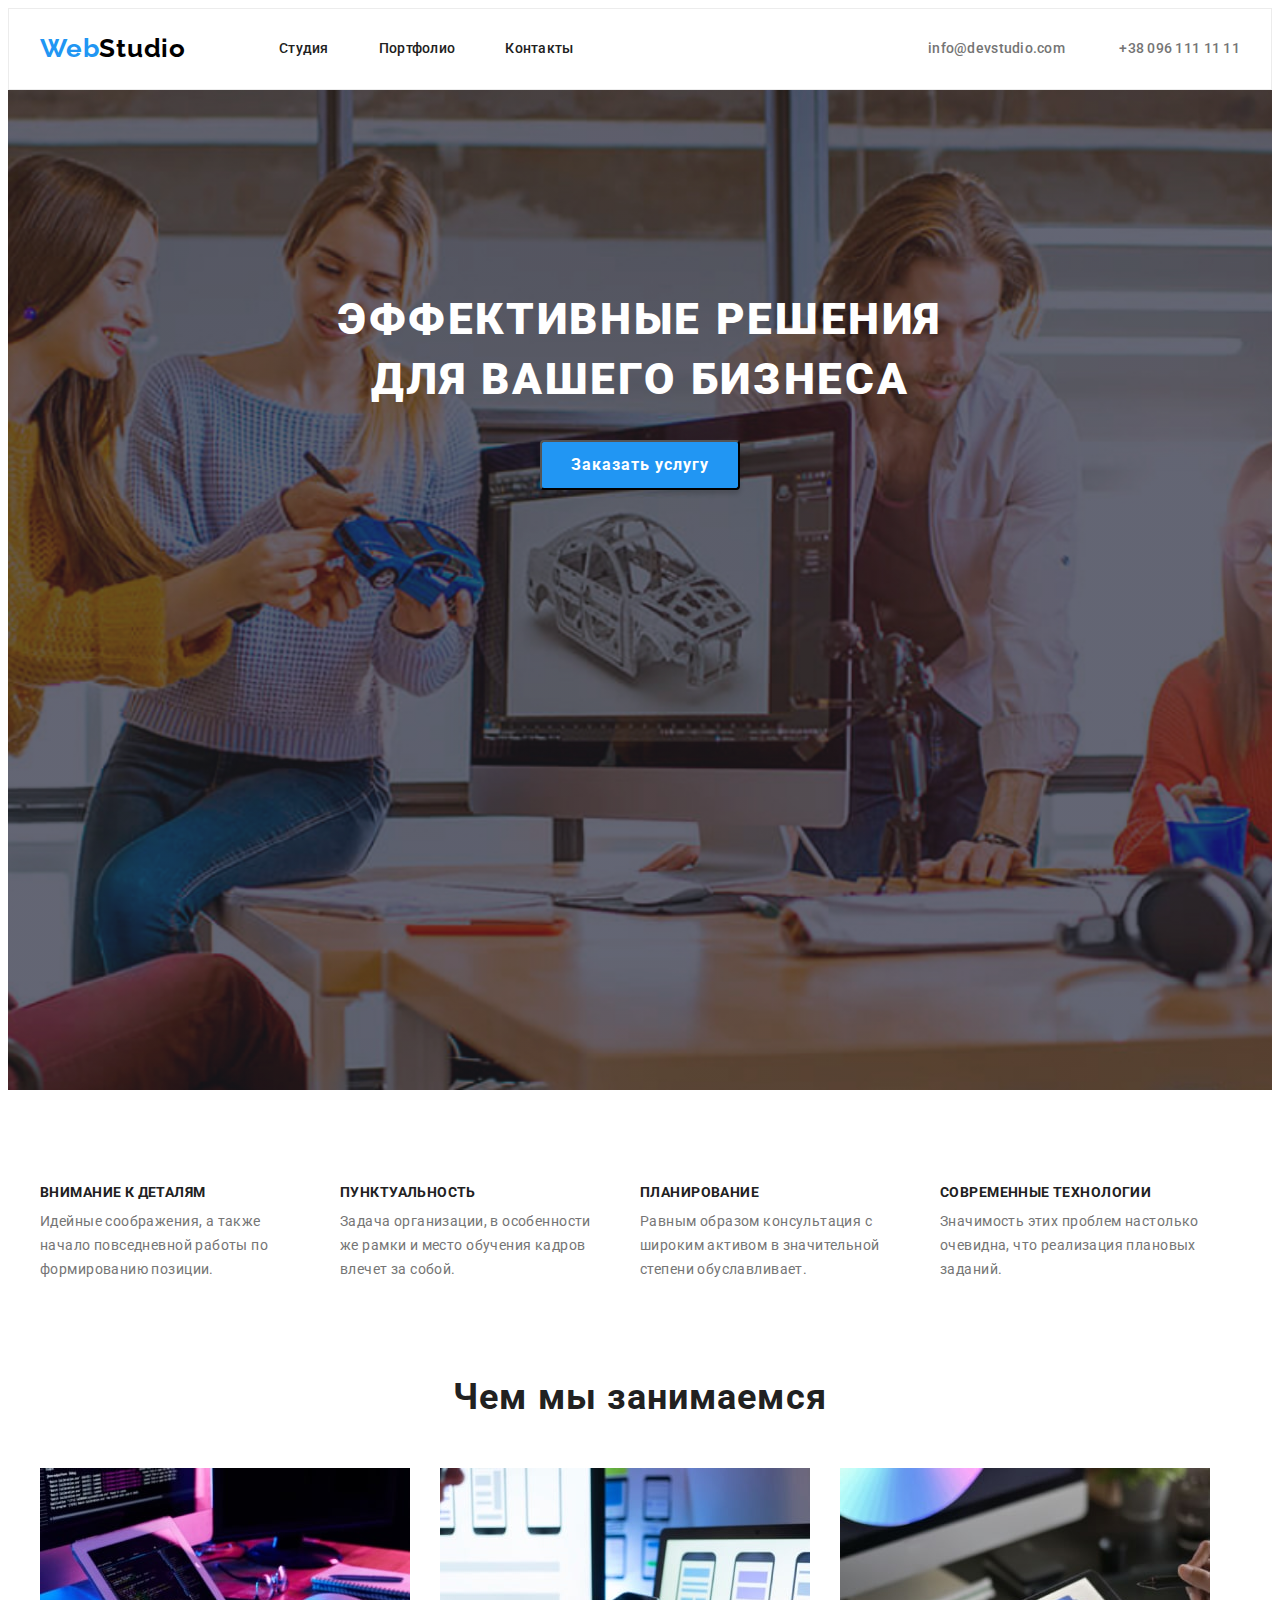
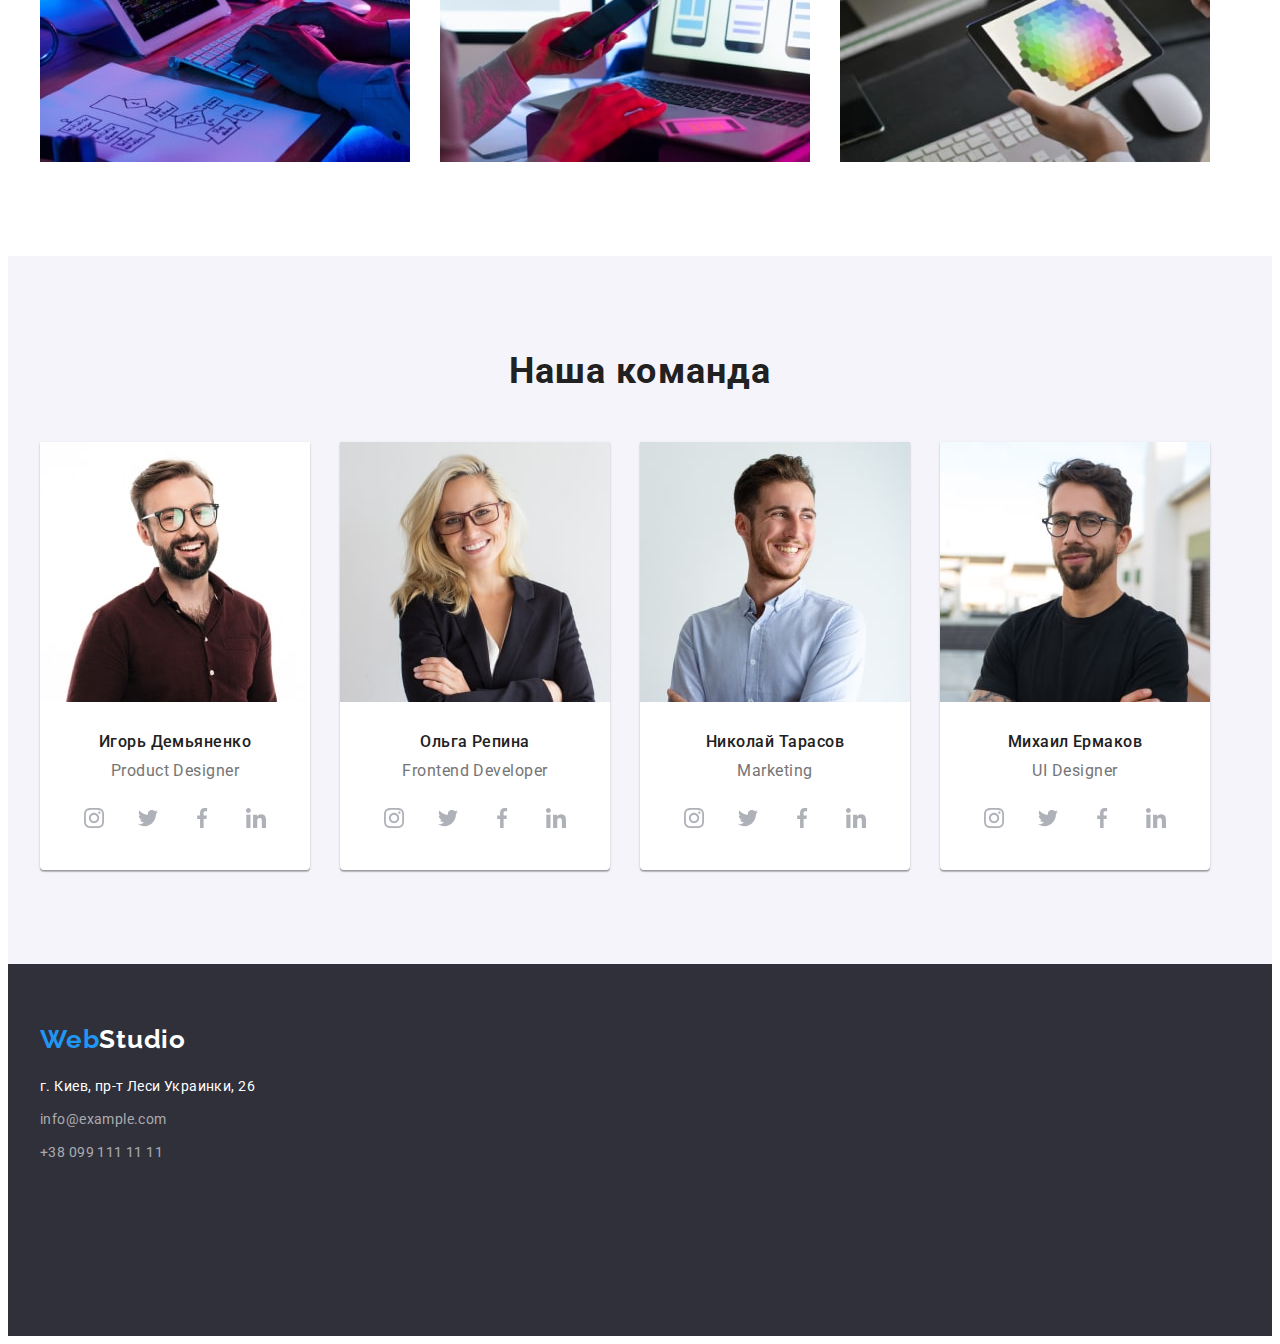
==== index.html @ c34da429 "add social links to team members" ====
<!DOCTYPE html>
<html lang="ru">

<head>
    <meta charset="UTF-8">
    <meta http-equiv="X-UA-Compatible" content="IE=edge">
    <meta name="viewport" content="width=device-width, initial-scale=1.0">
    <title>WebStudio</title>
    <link rel="preconnect" href="https://fonts.googleapis.com">
    <link rel="preconnect" href="https://fonts.gstatic.com" crossorigin>
    <link href="https://fonts.googleapis.com/css2?family=Raleway:wght@700&family=Roboto:wght@400;500;700;900&display=swap"
        rel="stylesheet">
        <link rel="stylesheet" href="https://cdnjs.cloudflare.com/ajax/libs/modern-normalize/1.1.0/modern-normalize.min.css"
            integrity="sha512-wpPYUAdjBVSE4KJnH1VR1HeZfpl1ub8YT/NKx4PuQ5NmX2tKuGu6U/JRp5y+Y8XG2tV+wKQpNHVUX03MfMFn9Q=="
            crossorigin="anonymous" referrerpolicy="no-referrer" />
        <link rel="stylesheet" href="./css/styles.css">
</head>

<body>
    <!-- Шапка/HEADER ------------------------------------------->
    <header class="header">
        <div class="container header-container">
            <nav class="navigation">
                <div class="logo">
                    <a class="logo-part-1" href="">Web</a><a class="logo-part-2" href="">Studio</a>
                </div>
                <ul class="header-list">
                    <li class="header-item"><a href="./index.html" class="header-link">Студия</a></li>
                    <li class="header-item"><a href="./portfolio.html" class="header-link">Портфолио</a></li>
                    <li class="header-item"><a href="" class="header-link">Контакты</a></li>
                </ul>
            </nav>
            <div class="header-contacts">
                <a class="header-mail" href="mailto:info@devstudio.com">info@devstudio.com</a>
                <a class="header-tel" href="tel:+380961111111">+38 096 111 11 11</a>
            </div>
        </div>
    </header>
    <main>
        <!-- Первая страничка/HERO ------------------------------>
        <section class="hero">
            <div class="container hero-container">
                <h1 class="hero-title">Эффективные решения <br> для вашего бизнеса</h1>
                <div class="hero-button">
                <button type="button" class="hero-btn">Заказать услугу</button>
                </div>
            </div>
        </section>
        <!-- Преимущества/BENEFITS ------------------------------>
        <section class="benefits">
            <div class="container">
                <ul class="benefits-list">
                    <li class="benefits-item">
                        <h3 class="benefits-item-title">Внимание к деталям</h3>
                        <p class="benefits-item-text"> Идейные соображения, а также начало повседневной работы
                            по формированию позиции.
                        </p>
                    </li>
                    <li class="benefits-item">
                        <h3 class="benefits-item-title">Пунктуальность</h3>
                        <p class="benefits-item-text">
                            Задача организации, в особенности же рамки и место
                            обучения кадров влечет за собой.
                        </p>
                    </li>
                    <li class="benefits-item">
                        <h3 class="benefits-item-title">Планирование</h3>
                        <p class="benefits-item-text">
                            Равным образом консультация с широким активом
                            в значительной степени обуславливает.
                        </p>
                    </li>
                    <li class="benefits-item">
                        <h3 class="benefits-item-title">Современные технологии</h3>
                        <p class="benefits-item-text">
                            Значимость этих проблем настолько очевидна,
                            что реализация плановых заданий.
                        </p>
                    </li>
                </ul>
            </div>
        </section>
        <!-- Что мы делаем/WHAT WE DO ------------------------------>
        <section class="what-we-do">
            <div class="container">
                <h2 class="what-we-do-title">Чем мы занимаемся</h2>
                <ul class="what-we-do-list">
                    <li class="what-we-do-item">
                        <img 
                        src="./images/dev-work-1.jpg" 
                        alt="Разработчик пишет код" 
                        width="370" 
                        height="294"
                        class="what-we-do-img"> 
                    </li>
                    <li class="what-we-do-item">
                        <img 
                        src="./images/dev-work-2.jpg" 
                        alt="Разработчик теститрует приложение" 
                        width="370" 
                        height="294"
                        class="what-we-do-img">
                    </li>
                    <li class="what-we-do-item">
                        <img 
                        src="./images/dev-work-3.jpg" 
                        alt="Работа с цветом и дизайном" 
                        width="370" 
                        height="294"
                        class="what-we-do-img">
                    </li>
                </ul>
            </div>
        </section>
        <!-- Команда/TEAM ------------------------------>
        <section class="team">
            <div class="container">
                <h2 class="team-title">Наша команда</h2>
                <ul class="team-list">
                    <li class="team-item">
                        <img src="./images/product-designer.jpg" 
                        alt="Продакт дизайнер" 
                        width="270" 
                        height="260"
                        class="team-img">
                        <div class="team-text-container">
                            <p class="team-text">Игорь Демьяненко</p>
                            <p lang="en" class="team-position-text">Product Designer</p>
                            <ul class="team-social-list list">
                                <li class="team-social-item">
                                    <a href="" class="team-social-link">
                                        <svg class="team-social-icon" width="20" height="20">
                                            <use href="./images/icons.svg#icon-instagram-2-2"></use>
                                        </svg>
                                    </a>
                                </li>
                                <li class="team-social-item">
                                    <a href="" class="team-social-link">
                                        <svg class="team-social-icon" width="20" height="20">
                                            <use href="./images/icons.svg#icon-twitter-1"></use>
                                        </svg>
                                    </a>
                                </li>
                                <li class="team-social-item">
                                    <a href="" class="team-social-link">
                                        <svg class="team-social-icon" width="20" height="20">
                                            <use href="./images/icons.svg#icon-facebook-1-1"></use>
                                        </svg>
                                    </a>
                                </li>
                                <li class="team-social-item">
                                    <a href="" class="team-social-link">
                                        <svg class="team-social-icon" width="20" height="20">
                                            <use href="./images/icons.svg#icon-linkedin-1-1"></use>
                                        </svg>
                                    </a>
                                </li>
                            </ul>
                        </div>
                    </li>
                    <li class="team-item">
                        <img src="./images/frontend-developer.jpg" 
                        alt="Фронтэнд разработчик" 
                        width="270" 
                        height="260"
                        class="team-img">
                        <div class="team-text-container">
                            <p class="team-text">Ольга Репина</p>
                            <p lang="en" class="team-position-text">Frontend Developer</p>
                            <ul class="team-social-list list">
                                <li class="team-social-item">
                                    <a href="" class="team-social-link">
                                        <svg class="team-social-icon" width="20" height="20">
                                            <use href="./images/icons.svg#icon-instagram-2-2"></use>
                                        </svg>
                                    </a>
                                </li>
                                <li class="team-social-item">
                                    <a href="" class="team-social-link">
                                        <svg class="team-social-icon" width="20" height="20">
                                            <use href="./images/icons.svg#icon-twitter-1"></use>
                                        </svg>
                                    </a>
                                </li>
                                <li class="team-social-item">
                                    <a href="" class="team-social-link">
                                        <svg class="team-social-icon" width="20" height="20">
                                            <use href="./images/icons.svg#icon-facebook-1-1"></use>
                                        </svg>
                                    </a>
                                </li>
                                <li class="team-social-item">
                                    <a href="" class="team-social-link">
                                        <svg class="team-social-icon" width="20" height="20">
                                            <use href="./images/icons.svg#icon-linkedin-1-1"></use>
                                        </svg>
                                    </a>
                                </li>
                            </ul>
                        </div>


                    </li>
                    <li class="team-item">
                        <img src="./images/marketing.jpg" 
                        alt="Маркетолог" 
                        width="270" 
                        height="260"
                        class="team-img">
                        <div class="team-text-container">
                            <p class="team-text">Николай Тарасов</p>
                            <p lang="en" class="team-position-text">Marketing</p>
                            <ul class="team-social-list list">
                                <li class="team-social-item">
                                    <a href="" class="team-social-link">
                                        <svg class="team-social-icon" width="20" height="20">
                                            <use href="./images/icons.svg#icon-instagram-2-2"></use>
                                        </svg>
                                    </a>
                                </li>
                                <li class="team-social-item">
                                    <a href="" class="team-social-link">
                                        <svg class="team-social-icon" width="20" height="20">
                                            <use href="./images/icons.svg#icon-twitter-1"></use>
                                        </svg>
                                    </a>
                                </li>
                                <li class="team-social-item">
                                    <a href="" class="team-social-link">
                                        <svg class="team-social-icon" width="20" height="20">
                                            <use href="./images/icons.svg#icon-facebook-1-1"></use>
                                        </svg>
                                    </a>
                                </li>
                                <li class="team-social-item">
                                    <a href="" class="team-social-link">
                                        <svg class="team-social-icon" width="20" height="20">
                                            <use href="./images/icons.svg#icon-linkedin-1-1"></use>
                                        </svg>
                                    </a>
                                </li>
                            </ul>
                        </div>

                    </li>
                    <li class="team-item">
                        <img src="./images/ui-designer.jpg" 
                        alt="UI Designer" 
                        width="270" 
                        height="260"
                        class="team-img">
                        <div class="team-text-container">
                            <p class="team-text">Михаил Ермаков</p>
                            <p lang="en" class="team-position-text">UI Designer</p>
                            <ul class="team-social-list list">
                                <li class="team-social-item">
                                    <a href="" class="team-social-link">
                                        <svg class="team-social-icon" width="20" height="20">
                                            <use href="./images/icons.svg#icon-instagram-2-2"></use>
                                        </svg>
                                    </a>
                                </li>
                                <li class="team-social-item">
                                    <a href="" class="team-social-link">
                                        <svg class="team-social-icon" width="20" height="20">
                                            <use href="./images/icons.svg#icon-twitter-1"></use>
                                        </svg>
                                    </a>
                                </li>
                                <li class="team-social-item">
                                    <a href="" class="team-social-link">
                                        <svg class="team-social-icon" width="20" height="20">
                                            <use href="./images/icons.svg#icon-facebook-1-1"></use>
                                        </svg>
                                    </a>
                                </li>
                                <li class="team-social-item">
                                    <a href="" class="team-social-link">
                                        <svg class="team-social-icon" width="20" height="20">
                                            <use href="./images/icons.svg#icon-linkedin-1-1"></use>
                                        </svg>
                                    </a>
                                </li>
                            </ul>
                        </div>
                    </li>
                </ul>
            </div>
        </section>
    </main>
    <!-- Футер/FOOTER ------------------------------>
    <footer class="footer">
        <div class="container">
            <div class="footer-logo">
                <a class="logo-part-1" href="">Web</a><a class="logo-part-3" href="">Studio</a>
            </div>
            <address class="adress">
                <ul class="footer-list">
                    <li class="footer-item">
                        <a href="https://goo.gl/maps/hSURDnSNpB8HD9zd6" target="_blank"
                            rel="noopener noreferrer nofollow" class="footer-adress">г. Киев, пр-т Леси Украинки, 26</a>
                    </li>
                    <li class="footer-item">
                        <a href="mailto:info@example.com" class="footer-mail">info@example.com</a>
                    </li>
                    <li class="footer-item">
                        <a href="tel:+380991111111" class="footer-tel">+38 099 111 11 11</a>
                    </li>
                </ul>
            </address>
        </div>
    </footer>
</body>

</html>
---- css/styles.css ----
body {
  font-family: "Roboto", sans-serif;
  color: white;
}

a {
  text-decoration: none;
}

li {
  list-style: none;
}

p,
h1,
h2,
h3,
h4,
h5,
h6 {
  margin: 0;
}

img {
  display: block;
}

ul {
  margin: 0;
  padding: 0;
}

.container {
  width: 1200px;
  padding-left: 15px;
  padding-right: 15px;
  margin: 0 auto;
  /* outline: 2px solid red; */
}

:root {
  --accent-color: #2196f3;
  --header-grey: #757575;
  --project-black: #212121;
}

/* <!-- Шапка/HEADER -------------------------------------------> */

.header {
  font-weight: 600;
  font-size: 12px;
  line-height: 1.33;
  letter-spacing: 0.1em;
  padding-top: 24px;
  padding-bottom: 25px;
  border: 1px solid #ececec;
  /* padding-left: 215px; */
}

.header-container {
  display: flex;
  align-items: center;
}

.navigation {
  display: flex;
  align-items: center;
}

.logo {
  margin-right: 93px;
}

.logo-part-1 {
  font-family: "Raleway", sans-serif;
  font-weight: bold;
  font-size: 26px;
  line-height: calc(31 / 26);
  letter-spacing: 0.03em;
  color: var(--accent-color);
}

.logo-part-2 {
  font-family: "Raleway", sans-serif;
  font-weight: bold;
  font-size: 26px;
  line-height: calc(31 / 26);
  letter-spacing: 0.03em;
  color: #000000;
}

.header-list {
  display: flex;
  align-items: center;
}

.header-item + .header-item {
  margin-left: 50px;
}

.header-link {
  font-weight: 500;
  font-size: 14px;
  line-height: calc(16 / 14);
  letter-spacing: 0.02em;
  color: var(--project-black);
}

.header-link:hover,
.header-link:focus {
  color: var(--accent-color);
}

.header-contacts {
  margin-left: auto;
}

.header-mail {
  font-weight: 500;
  font-size: 14px;
  line-height: calc(16 / 14);
  letter-spacing: 0.02em;
  color: var(--header-grey);
}

.header-mail:hover,
.header-mail:focus {
  color: var(--accent-color);
}

.header-tel {
  font-weight: 500;
  font-size: 14px;
  line-height: calc(16 / 14);
  letter-spacing: 0.02em;
  color: var(--header-grey);
  margin-left: 50px;
}

/* Первая страничка/HERO--------------------------------------------- */

.hero {
  background-color: #2f303a;
  background-image: linear-gradient(
      rgba(47, 48, 58, 0.4),
      rgba(47, 48, 58, 0.4)
    ),
    url(../images/hero-background.jpg);
  background-repeat: no-repeat;
  background-position: center;
  background-size: cover;
  height: 600px;
  text-align: center;
  padding-bottom: 200px;
  padding-top: 200px;
}

.hero-title {
  font-weight: 900;
  font-size: 44px;
  line-height: 1.36;
  text-align: center;
  letter-spacing: 0.06em;
  text-transform: uppercase;
  color: #ffffff;
  margin: 0 auto;
  padding-bottom: 30px;
  width: 696px;
}

.hero-button {
  display: flex;
  align-items: center;
  /* padding: 350px 0 200px; */
  padding-bottom: 200px;
}

.hero-btn {
  font-family: inherit;
  font-weight: bold;
  font-size: 16px;
  line-height: 1.87;
  text-align: center;
  letter-spacing: 0.06em;
  margin: 0 auto;
  padding: 10px 0 10px 32px 0 32px;
  color: #ffffff;
  background: #2196f3;
  box-shadow: 0px 4px 4px rgba(0, 0, 0, 0.15);
  border-radius: 4px;
  width: 200px;
  height: 50px;
}

/* Преимущества/BENEFITS--------------------------------------------- */

.benefits {
  padding-top: 94px;
  padding-bottom: 94px;
}

.benefits-list {
  display: flex;
}

.benefits-item {
  width: 270px;
}

.benefits-item + .benefits-item {
  margin-left: 30px;
}

.benefits-item-title {
  font-weight: 700;
  font-size: 14px;
  line-height: calc(16 / 14);
  letter-spacing: 0.03em;
  text-transform: uppercase;
  color: var(--project-black);
  margin-bottom: 10px;
}

.benefits-item-text {
  font-size: 14px;
  line-height: 1.71;
  letter-spacing: 0.03em;
  color: var(--header-grey);
}

/* Что мы делаем/WHAT WE DO--------------------------------------------- */

.what-we-do {
  padding-bottom: 94px;
}

.what-we-do-title {
  font-weight: 700;
  font-size: 36px;
  line-height: calc(42 / 36);
  text-align: center;
  letter-spacing: 0.03em;
  color: var(--project-black);
}

.what-we-do-list {
  display: flex;
  margin-top: 50px;
}

.what-we-do-item + .what-we-do-item {
  margin-left: 30px;
}

/* Команда/TEAM--------------------------------------------- */

.team {
  background-color: #f5f4fa;
  text-align: center;
  padding-top: 94px;
  padding-bottom: 94px;
}

.team-title {
  font-weight: 700;
  font-size: 36px;
  line-height: calc(42 / 36);
  text-align: center;
  letter-spacing: 0.03em;
  color: var(--project-black);
  margin-bottom: 50px;
}

.team-list {
  display: flex;
}

.team-item {
  background: #ffffff;
  box-shadow: 0px 1px 3px rgba(0, 0, 0, 0.12), 0px 1px 1px rgba(0, 0, 0, 0.14),
    0px 2px 1px rgba(0, 0, 0, 0.2);
  border-radius: 0px 0px 4px 4px;
  width: 270px;
  height: 428px;
  left: 215px;
  top: 1635px;
}

.team-item + .team-item {
  margin-left: 30px;
}

.team-text-container {
  padding-top: 30px;
  padding-bottom: 30px;
}

.team-text {
  font-weight: 500;
  font-size: 16px;
  line-height: calc(19 / 16);
  text-align: center;
  letter-spacing: 0.03em;
  color: var(--project-black);
  padding-bottom: 10px;
}

.team-position-text {
  font-weight: normal;
  font-size: 16px;
  line-height: calc(19 / 16);
  text-align: center;
  letter-spacing: 0.03em;
  color: var(--header-grey);
  margin-bottom: 16px;
}

.team-social-list {
  display: flex;
  justify-content: center;
}

.team-social-item + .team-social-item {
  margin-left: 10px;
}

.team-social-link {
  width: 44px;
  height: 44px;
  /* background-color: tomato; */
  border-radius: 50%;
  display: flex;
  align-items: center;
  justify-content: center;
}

.team-social-icon {
  fill: #afb1b8;
}

.team-social-link:hover {
  background-color: var(--accent-color);
}

.team-social-link:hover .team-social-icon {
  fill: white;
}

/* Футер/FOOTER--------------------------------------------- */

.footer {
  background-color: #2f303a;
  height: 252px;
  padding-top: 60px;
  padding-bottom: 60px;
}

/* .footer-logo { */
/* padding-top: 60px; */
/* } */

.logo-part-3 {
  font-family: "Raleway", sans-serif;
  font-weight: bold;
  font-size: 26px;
  line-height: calc(31 / 26);
  letter-spacing: 0.03em;
  color: #ffffff;
}

.footer-adress {
  font-style: normal;
  font-weight: normal;
  font-size: 14px;
  line-height: 1.71;
  letter-spacing: 0.03em;
  color: #ffffff;
}

.footer-list {
  padding-top: 20px;
}

.footer-item {
  margin-bottom: 9px;
}

.footer-mail {
  font-style: normal;
  font-weight: normal;
  font-size: 14px;
  line-height: 1.71;
  letter-spacing: 0.03em;
  color: rgba(255, 255, 255, 0.6);
}

.footer-tel {
  font-style: normal;
  font-weight: normal;
  font-size: 14px;
  line-height: 1.71;
  letter-spacing: 0.03em;
  color: rgba(255, 255, 255, 0.6);
}
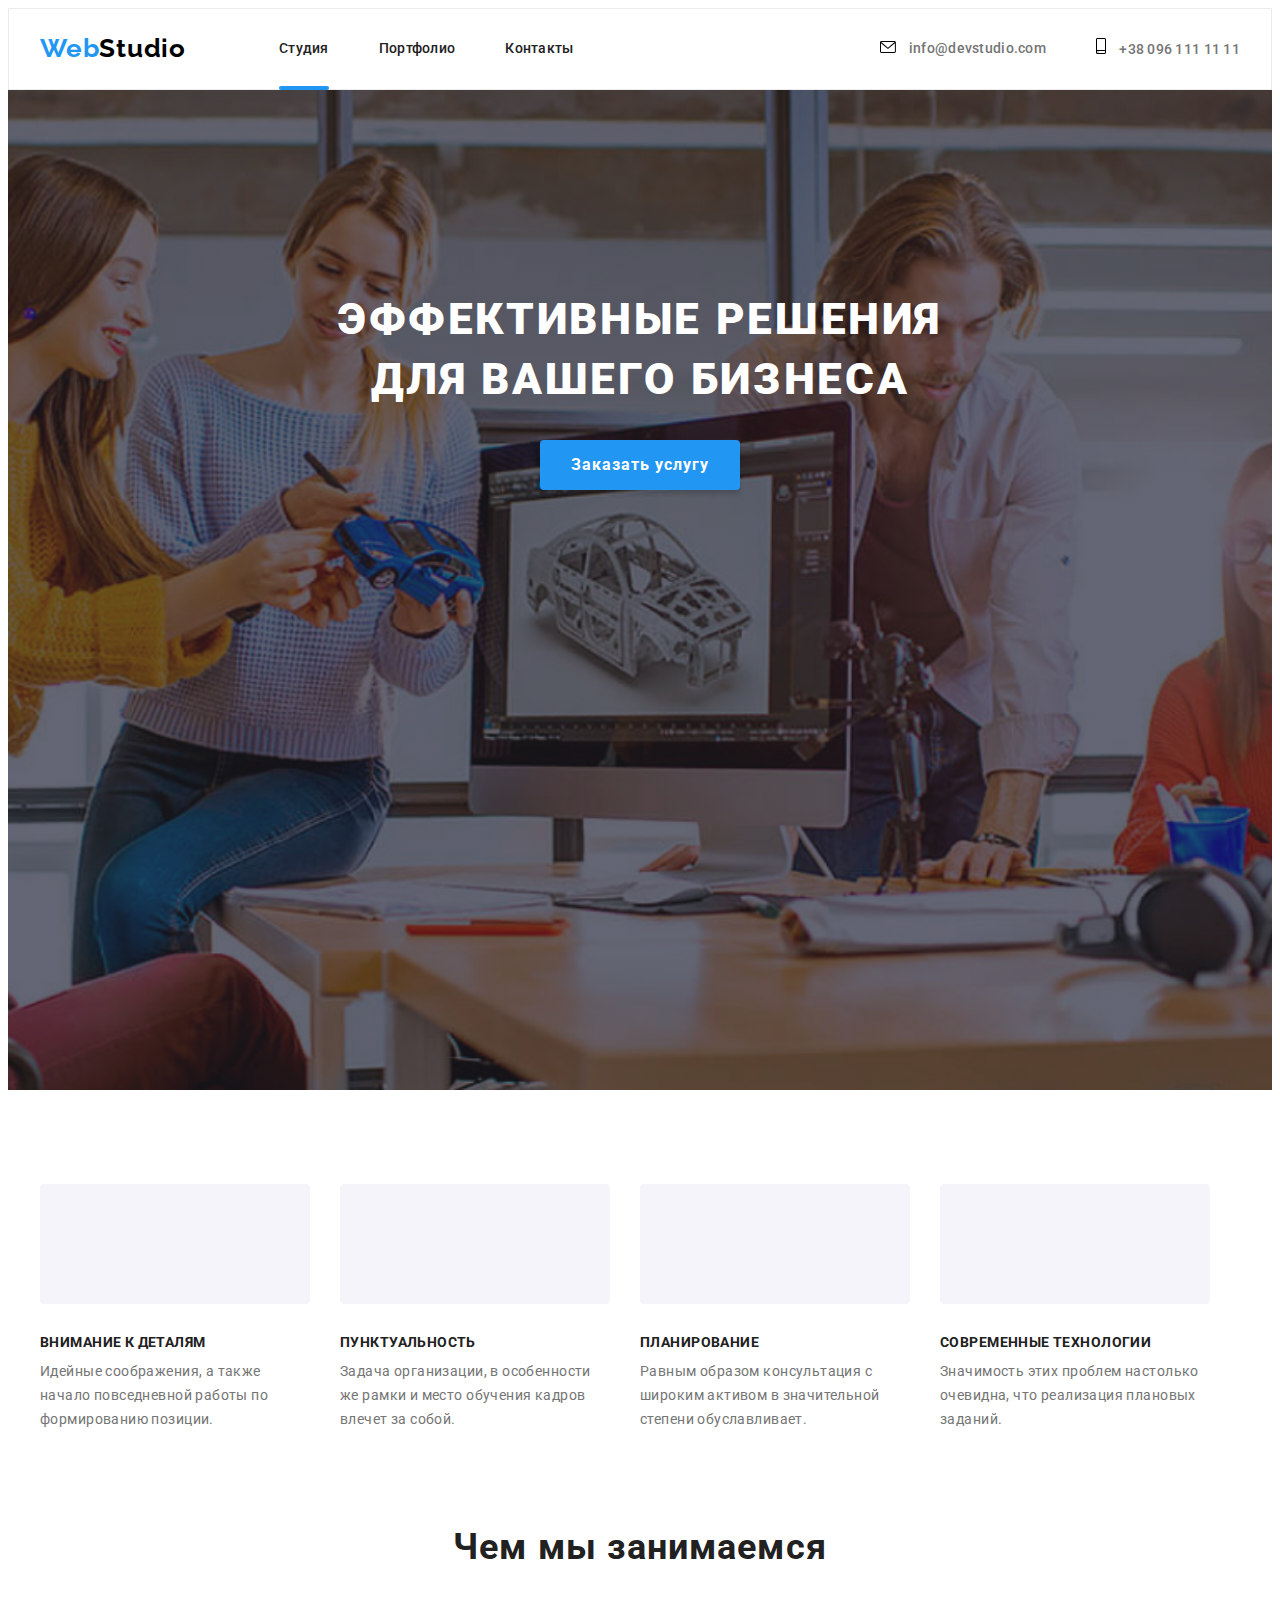
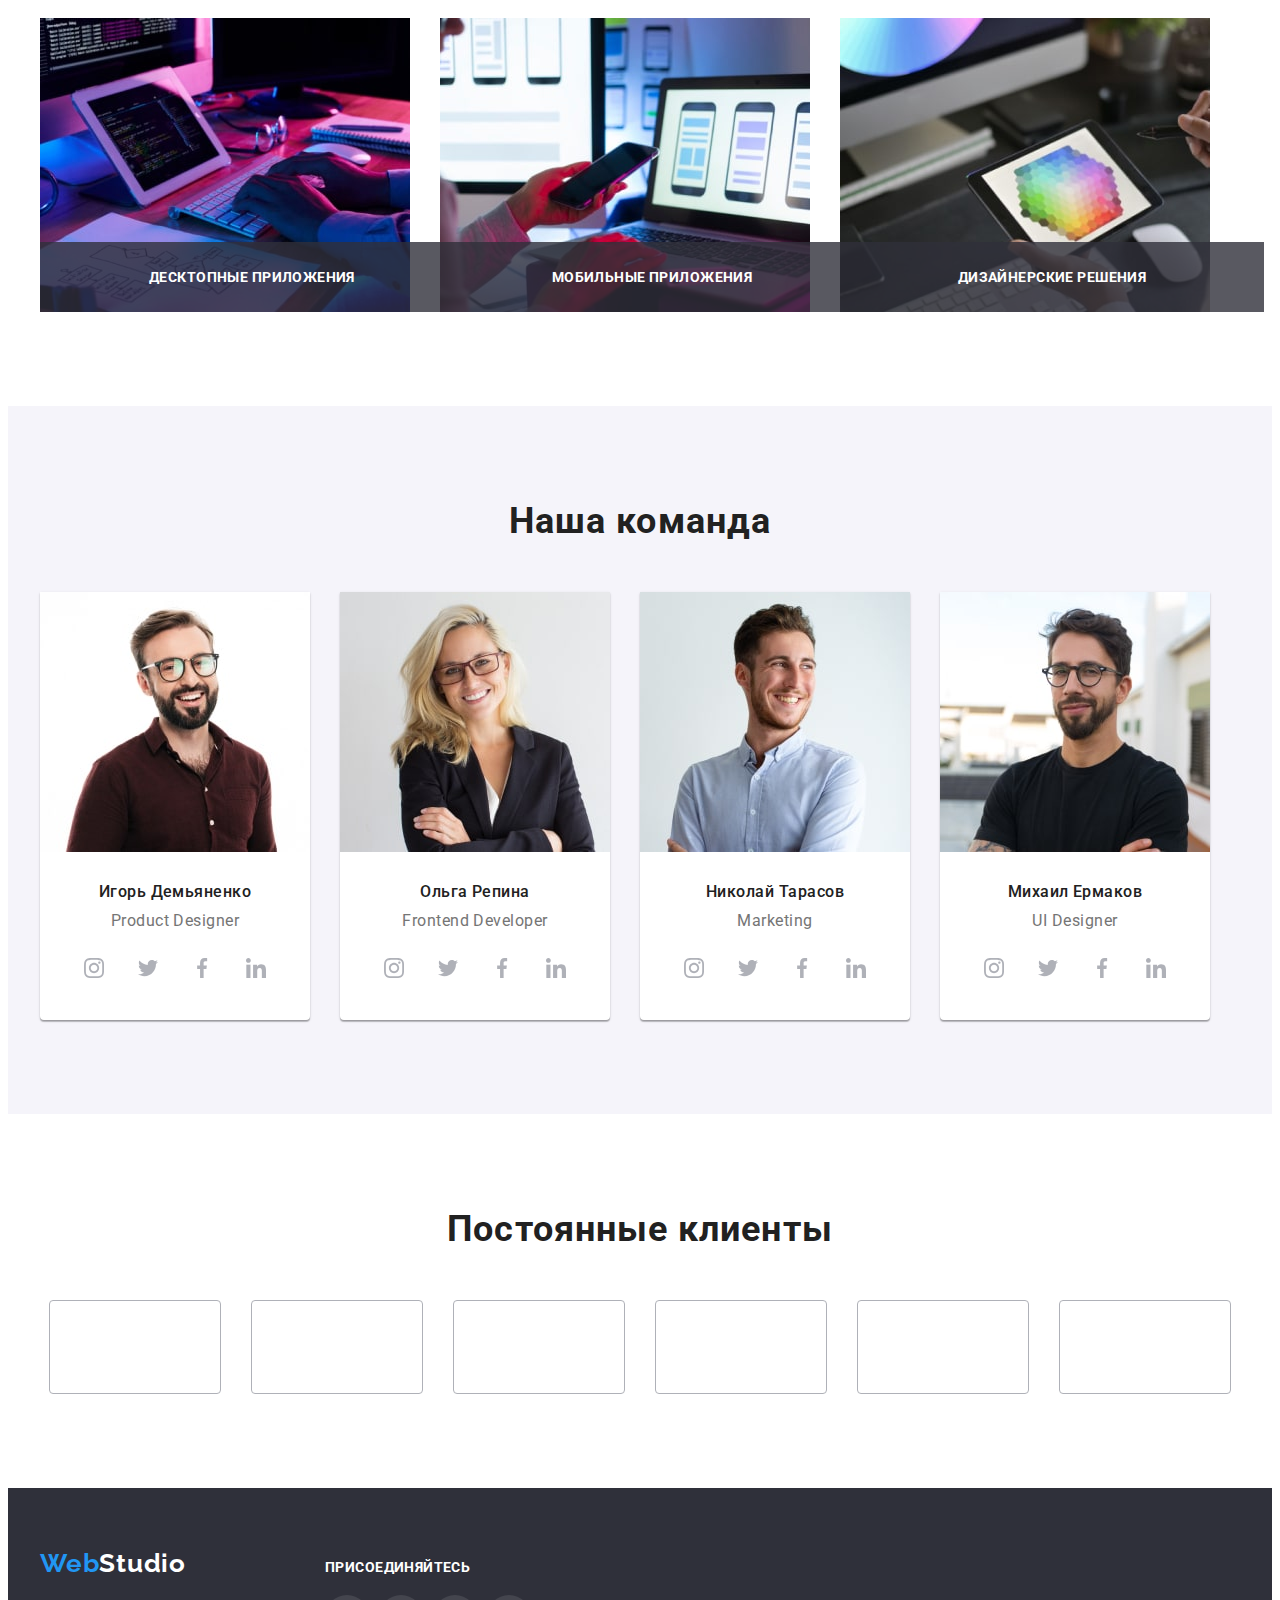
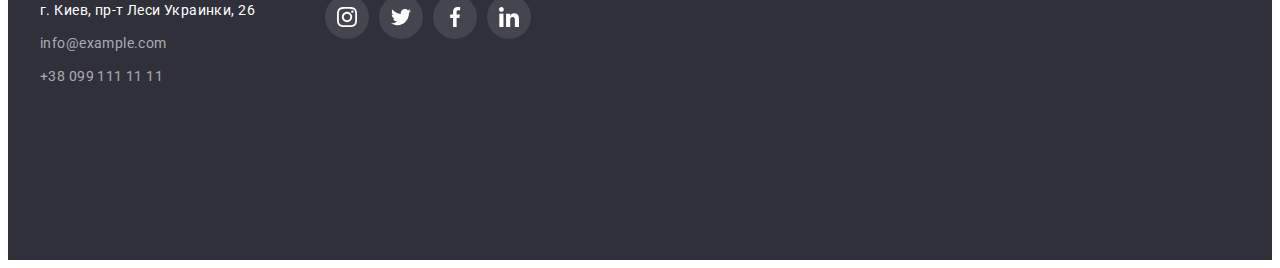
==== commit 389b53e8: "Add modal window & few animations" ====
--- a/index.html
+++ b/index.html
@@ -25,15 +25,31 @@
                     <a class="logo-part-1" href="">Web</a><a class="logo-part-2" href="">Studio</a>
                 </div>
                 <ul class="header-list">
-                    <li class="header-item"><a href="./index.html" class="header-link">Студия</a></li>
+                    <li class="header-item"><a href="./index.html" class="current header-link">Студия</a></li>
                     <li class="header-item"><a href="./portfolio.html" class="header-link">Портфолио</a></li>
                     <li class="header-item"><a href="" class="header-link">Контакты</a></li>
                 </ul>
             </nav>
-            <div class="header-contacts">
-                <a class="header-mail" href="mailto:info@devstudio.com">info@devstudio.com</a>
-                <a class="header-tel" href="tel:+380961111111">+38 096 111 11 11</a>
-            </div>
+            <ul class="header-contacts">
+                <li class="header-contacts-mail">
+                    <a class="header-mail" href="mailto:info@devstudio.com">
+                        <svg class="header-icon" width="16" height="12">
+                            <use href="./images/header-icons.svg#icon-envelope"></use>
+                        </svg>
+                        info@devstudio.com
+                    </a>
+                </li>
+
+
+                <li class="header-contacts-tel">
+                    <a class="header-tel" href="tel:+380961111111">
+                        <svg class="header-icon" width="10" height="16">
+                            <use href="./images/header-icons.svg#icon-smartphone"></use>
+                        </svg>
+                        +38 096 111 11 11
+                    </a>
+                </li>
+            </ul>
         </div>
     </header>
     <main>
@@ -42,7 +58,7 @@
             <div class="container hero-container">
                 <h1 class="hero-title">Эффективные решения <br> для вашего бизнеса</h1>
                 <div class="hero-button">
-                <button type="button" class="hero-btn">Заказать услугу</button>
+                <button type="button" class="hero-btn" data-modal-open>Заказать услугу</button>
                 </div>
             </div>
         </section>
@@ -51,12 +67,22 @@
             <div class="container">
                 <ul class="benefits-list">
                     <li class="benefits-item">
+                        <div class="icon-background">
+                            <svg class="benefits-icon" width="70" height="70">
+                                <use href="./images/benefits-icons.svg#icon-antenna-1"></use>
+                            </svg>
+                        </div>
                         <h3 class="benefits-item-title">Внимание к деталям</h3>
                         <p class="benefits-item-text"> Идейные соображения, а также начало повседневной работы
                             по формированию позиции.
                         </p>
                     </li>
                     <li class="benefits-item">
+                        <div class="icon-background">
+                            <svg class="benefits-icon" width="70" height="70">
+                                <use href="./images/benefits-icons.svg#icon-clock-1"></use>
+                            </svg>
+                        </div>
                         <h3 class="benefits-item-title">Пунктуальность</h3>
                         <p class="benefits-item-text">
                             Задача организации, в особенности же рамки и место
@@ -64,6 +90,11 @@
                         </p>
                     </li>
                     <li class="benefits-item">
+                        <div class="icon-background">
+                            <svg class="benefits-icon" width="70" height="70">
+                                <use href="./images/benefits-icons.svg#icon-diagram-1"></use>
+                            </svg>
+                        </div>
                         <h3 class="benefits-item-title">Планирование</h3>
                         <p class="benefits-item-text">
                             Равным образом консультация с широким активом
@@ -71,6 +102,11 @@
                         </p>
                     </li>
                     <li class="benefits-item">
+                        <div class="icon-background">
+                            <svg class="benefits-icon" width="70" height="70">
+                                <use href="./images/benefits-icons.svg#icon-astronaut-1"></use>
+                            </svg>
+                        </div>
                         <h3 class="benefits-item-title">Современные технологии</h3>
                         <p class="benefits-item-text">
                             Значимость этих проблем настолько очевидна,
@@ -86,12 +122,13 @@
                 <h2 class="what-we-do-title">Чем мы занимаемся</h2>
                 <ul class="what-we-do-list">
                     <li class="what-we-do-item">
-                        <img 
-                        src="./images/dev-work-1.jpg" 
-                        alt="Разработчик пишет код" 
-                        width="370" 
-                        height="294"
-                        class="what-we-do-img"> 
+                            <img 
+                            src="./images/dev-work-1.jpg" 
+                            alt="Разработчик пишет код" 
+                            width="370" 
+                            height="294"
+                            class="what-we-do-img">
+                            <p class="what-we-do-top-text">Десктопные приложения</p>    
                     </li>
                     <li class="what-we-do-item">
                         <img 
@@ -100,6 +137,7 @@
                         width="370" 
                         height="294"
                         class="what-we-do-img">
+                        <p class="what-we-do-top-text">Мобильные приложения</p>
                     </li>
                     <li class="what-we-do-item">
                         <img 
@@ -108,6 +146,7 @@
                         width="370" 
                         height="294"
                         class="what-we-do-img">
+                        <p class="what-we-do-top-text">Дизайнерские решения</p>
                     </li>
                 </ul>
             </div>
@@ -287,29 +326,140 @@
                 </ul>
             </div>
         </section>
+        <!-- Клиенты/CLIENTS ------------------------------>
+        <section class="clients">
+            <div class="container">
+                <h2 class="clients-title">Постоянные клиенты</h2>
+                <ul class="clients-list">
+                    <li class="clients-item">
+                        <a href="" class="clients-item-link">
+                            <svg class="clients-logo" width="106" height="60">
+                                <use href="./images/client-icons.svg#icon-Logo"></use>
+                            </svg>
+                        </a>
+                    </li>
+                    <li class="clients-item">
+                        <a href="" class="clients-item-link">
+                            <svg class="clients-logo" width="106" height="60">
+                                <use href="./images/client-icons.svg#icon-Logo-1"></use>
+                            </svg>
+                        </a>
+                    </li>
+                    <li class="clients-item">
+                        <a href="" class="clients-item-link">
+                            <svg class="clients-logo" width="106" height="60">
+                                <use href="./images/client-icons.svg#icon-Logo-2"></use>
+                            </svg>
+                        </a>
+                    </li>
+                    <li class="clients-item">
+                        <a href="" class="clients-item-link">
+                            <svg class="clients-logo" width="106" height="60">
+                                <use href="./images/client-icons.svg#icon-Logo-3"></use>
+                            </svg>
+                        </a>
+                    </li>
+                    <li class="clients-item"><a href="" class="clients-item-link">
+                        <svg class="clients-logo" width="106" height="60">
+                            <use href="./images/client-icons.svg#icon-Logo-4"></use>
+                        </svg>
+                    </a></li>
+                    <li class="clients-item"><a href="" class="clients-item-link">
+                        <svg class="clients-logo" width="106" height="60">
+                            <use href="./images/client-icons.svg#icon-Logo-5"></use>
+                        </svg>
+                    </a></li>
+                </ul>
+            </div>
+        </section>
+
     </main>
     <!-- Футер/FOOTER ------------------------------>
     <footer class="footer">
-        <div class="container">
-            <div class="footer-logo">
-                <a class="logo-part-1" href="">Web</a><a class="logo-part-3" href="">Studio</a>
-            </div>
-            <address class="adress">
-                <ul class="footer-list">
-                    <li class="footer-item">
-                        <a href="https://goo.gl/maps/hSURDnSNpB8HD9zd6" target="_blank"
-                            rel="noopener noreferrer nofollow" class="footer-adress">г. Киев, пр-т Леси Украинки, 26</a>
-                    </li>
-                    <li class="footer-item">
-                        <a href="mailto:info@example.com" class="footer-mail">info@example.com</a>
-                    </li>
-                    <li class="footer-item">
-                        <a href="tel:+380991111111" class="footer-tel">+38 099 111 11 11</a>
-                    </li>
-                </ul>
-            </address>
+        <div class="container footer-container">
+            <div class="footer-part-1">
+                <div class="footer-logo">
+                    <a class="logo-part-1" href="">Web</a><a class="logo-part-3" href="">Studio</a>
+                </div>
+                <address class="adress">
+                    <ul class="footer-list">
+                        <li class="footer-item">
+                            <a href="https://goo.gl/maps/hSURDnSNpB8HD9zd6" target="_blank"
+                                rel="noopener noreferrer nofollow" class="footer-adress">г. Киев, пр-т Леси Украинки, 26</a>
+                        </li>
+                        <li class="footer-item">
+                            <a href="mailto:info@example.com" class="footer-mail">info@example.com</a>
+                        </li>
+                        <li class="footer-item">
+                            <a href="tel:+380991111111" class="footer-tel">+38 099 111 11 11</a>
+                        </li>
+                    </ul>
+                </address>
+            </div>
+            <div class="footer-part-2">
+                <p class="footer-text">присоединяйтесь</p>
+                <ul class="footer-social-list list">
+                    <li class="footer-social-item">
+                        <a href="" class="footer-social-link">
+                            <svg class="footer-social-icon" width="20" height="20">
+                                <use href="./images/icons.svg#icon-instagram-2-2"></use>
+                            </svg>
+                        </a>
+                    </li>
+                    <li class="footer-social-item">
+                        <a href="" class="footer-social-link">
+                            <svg class="footer-social-icon" width="20" height="20">
+                                <use href="./images/icons.svg#icon-twitter-1"></use>
+                            </svg>
+                        </a>
+                    </li>
+                    <li class="footer-social-item">
+                        <a href="" class="footer-social-link">
+                            <svg class="footer-social-icon" width="20" height="20">
+                                <use href="./images/icons.svg#icon-facebook-1-1"></use>
+                            </svg>
+                        </a>
+                    </li>
+                    <li class="footer-social-item">
+                        <a href="" class="footer-social-link">
+                            <svg class="footer-social-icon" width="20" height="20">
+                                <use href="./images/icons.svg#icon-linkedin-1-1"></use>
+                            </svg>
+                        </a>
+                    </li>
+                </ul>
+            </div>
         </div>
     </footer>
+
+    <!-- BACKDROP ------------------------------------->
+    <div class="backdrop is-hidden" data-modal>
+        <div class="modal">
+            <button type="button" class="modal-close-btn" data-modal-close>
+                <svg class="modal-close-icon" width="18" height="18">
+                    <use href="./images/close-icon.svg#icon-close-black-18dp-2-1"></use>
+                </svg>
+            </button>
+        </div>
+    </div>
+    <script>
+        (() => {
+            const refs = {
+                openModalBtn: document.querySelector("[data-modal-open]"),
+                closeModalBtn: document.querySelector("[data-modal-close]"),
+                modal: document.querySelector("[data-modal]"),
+            };
+
+            refs.openModalBtn.addEventListener("click", toggleModal);
+            refs.closeModalBtn.addEventListener("click", toggleModal);
+
+            function toggleModal() {
+                refs.modal.classList.toggle("is-hidden");
+            }
+        })();
+    </script>
+
+
 </body>
 
 </html>
--- a/css/styles.css
+++ b/css/styles.css
@@ -54,6 +54,8 @@
   padding-top: 24px;
   padding-bottom: 25px;
   border: 1px solid #ececec;
+  /* position: fixed;
+  width: 100%; */
   /* padding-left: 215px; */
 }
 
@@ -98,12 +100,29 @@
   margin-left: 50px;
 }
 
+.current {
+  color: var(--accent-color);
+  position: relative;
+}
+
+.current::after {
+  content: "";
+  width: 100%;
+  height: 4px;
+  border-radius: 2px;
+  position: absolute;
+  background-color: var(--accent-color);
+  left: 0;
+  bottom: -34px;
+}
+
 .header-link {
   font-weight: 500;
   font-size: 14px;
   line-height: calc(16 / 14);
   letter-spacing: 0.02em;
   color: var(--project-black);
+  transition: color 250ms cubic-bezier(0.4, 0, 0.2, 1);
 }
 
 .header-link:hover,
@@ -113,6 +132,14 @@
 
 .header-contacts {
   margin-left: auto;
+  display: flex;
+  align-items: center;
+  /* transition: color 250ms linear; */
+}
+
+.header-contacts-mail {
+  display: flex;
+  align-items: center;
 }
 
 .header-mail {
@@ -121,11 +148,29 @@
   line-height: calc(16 / 14);
   letter-spacing: 0.02em;
   color: var(--header-grey);
+  align-items: center;
+  transition: color 250ms cubic-bezier(0.4, 0, 0.2, 1);
+}
+
+.header-icon {
+  margin-right: 10px;
+}
+
+.header-mail:hover .header-icon {
+  fill: var(--accent-color);
+}
+
+.header-mail:focus .header-icon {
+  fill: var(--accent-color);
 }
 
 .header-mail:hover,
 .header-mail:focus {
   color: var(--accent-color);
+}
+
+.header-contacts-tel {
+  align-items: center;
 }
 
 .header-tel {
@@ -135,6 +180,21 @@
   letter-spacing: 0.02em;
   color: var(--header-grey);
   margin-left: 50px;
+  align-items: center;
+  transition: color 250ms cubic-bezier(0.4, 0, 0.2, 1);
+}
+
+.header-tel:hover .header-icon {
+  fill: var(--accent-color);
+}
+
+.header-tel:focus .header-icon {
+  fill: var(--accent-color);
+}
+
+.header-tel:hover,
+.header-tel:focus {
+  color: var(--accent-color);
 }
 
 /* Первая страничка/HERO--------------------------------------------- */
@@ -188,8 +248,10 @@
   background: #2196f3;
   box-shadow: 0px 4px 4px rgba(0, 0, 0, 0.15);
   border-radius: 4px;
+  border: none;
   width: 200px;
   height: 50px;
+  cursor: pointer;
 }
 
 /* Преимущества/BENEFITS--------------------------------------------- */
@@ -210,6 +272,22 @@
 .benefits-item + .benefits-item {
   margin-left: 30px;
 }
+
+.icon-background {
+  width: 270px;
+  height: 120px;
+  left: 215px;
+  top: 774px;
+  background: #f5f4fa;
+  border-radius: 4px;
+  margin-bottom: 30px;
+  display: flex;
+  align-items: center;
+  justify-content: center;
+}
+
+/* .benefits-icon {
+} */
 
 .benefits-item-title {
   font-weight: 700;
@@ -250,6 +328,28 @@
 
 .what-we-do-item + .what-we-do-item {
   margin-left: 30px;
+}
+
+.what-we-do-item {
+  position: relative;
+}
+
+.what-we-do-top-text {
+  position: absolute;
+  bottom: 0;
+  display: flex;
+  justify-content: center;
+  align-items: center;
+  font-weight: 700;
+  font-size: 14px;
+  line-height: calc(16 / 14);
+  text-align: center;
+  letter-spacing: 0.03em;
+  text-transform: uppercase;
+  color: #ffffff;
+  background: rgba(47, 48, 58, 0.8);
+  padding: 27px;
+  width: 100%;
 }
 
 /* Команда/TEAM--------------------------------------------- */
@@ -327,24 +427,92 @@
 .team-social-link {
   width: 44px;
   height: 44px;
-  /* background-color: tomato; */
   border-radius: 50%;
   display: flex;
   align-items: center;
   justify-content: center;
+  background: rgba(255, 255, 255, 0.1);
 }
 
 .team-social-icon {
   fill: #afb1b8;
 }
 
-.team-social-link:hover {
+.team-social-link:hover,
+.team-social-link:focus {
   background-color: var(--accent-color);
 }
 
 .team-social-link:hover .team-social-icon {
   fill: white;
 }
+
+.team-social-link:focus .team-social-icon {
+  fill: white;
+}
+
+/* Клиенты/CLIENTS--------------------------------------------- */
+
+.clients {
+  text-align: center;
+  padding-top: 94px;
+  padding-bottom: 94px;
+}
+
+.clients-title {
+  font-weight: 700;
+  font-size: 36px;
+  line-height: calc(42 / 36);
+  text-align: center;
+  letter-spacing: 0.03em;
+  color: var(--project-black);
+  margin-bottom: 50px;
+}
+
+.clients-list {
+  display: flex;
+  align-items: center;
+  justify-content: center;
+}
+
+.clients-item {
+  width: 170px;
+  height: 92px;
+  border: 1px solid #afb1b8;
+  border-radius: 4px;
+}
+
+.clients-item:hover {
+  border-color: var(--accent-color);
+}
+
+.clients-item + .clients-item {
+  margin-left: 30px;
+}
+
+.clients-item-link {
+  width: 170px;
+  height: 92px;
+  display: flex;
+  align-items: center;
+  justify-content: center;
+  fill: #afb1b8;
+}
+
+.clients-item-link:hover .clients-logo {
+  fill: var(--accent-color);
+  border-color: #afb1b8;
+}
+
+.clients-item-link:focus .clients-logo {
+  fill: var(--accent-color);
+  border-color: #afb1b8;
+}
+
+/* .clients-logo {
+  width: 106px;
+  height: 60px;
+} */
 
 /* Футер/FOOTER--------------------------------------------- */
 
@@ -355,9 +523,10 @@
   padding-bottom: 60px;
 }
 
-/* .footer-logo { */
-/* padding-top: 60px; */
-/* } */
+.footer-container {
+  display: flex;
+  align-items: baseline;
+}
 
 .logo-part-3 {
   font-family: "Raleway", sans-serif;
@@ -378,7 +547,7 @@
 }
 
 .footer-list {
-  padding-top: 20px;
+  margin-top: 20px;
 }
 
 .footer-item {
@@ -402,3 +571,87 @@
   letter-spacing: 0.03em;
   color: rgba(255, 255, 255, 0.6);
 }
+
+.footer-part-2 {
+  margin-left: 70px;
+}
+
+.footer-text {
+  font-weight: 700;
+  font-size: 14px;
+  line-height: calc(16 / 14);
+  letter-spacing: 0.03em;
+  text-transform: uppercase;
+  color: #ffffff;
+}
+
+.footer-social-list {
+  display: flex;
+  margin-top: 20px;
+}
+
+.footer-social-item + .footer-social-item {
+  margin-left: 10px;
+}
+
+.footer-social-link {
+  width: 44px;
+  height: 44px;
+  border-radius: 50%;
+  display: flex;
+  align-items: center;
+  justify-content: center;
+  background-color: rgba(255, 255, 255, 0.1);
+}
+
+.footer-social-link:hover,
+.footer-social-link:focus {
+  background-color: var(--accent-color);
+}
+
+.footer-social-icon {
+  fill: white;
+}
+
+/* ----------------------BACKDROP */
+
+.backdrop {
+  width: 100vw;
+  height: 100vh;
+  background-color: #090b134f;
+  position: fixed;
+  top: 0;
+  transition: opacity 500ms, visibility 500ms;
+}
+
+.modal {
+  width: 528px;
+  min-height: 581px;
+  background-color: #ffffff;
+  border-radius: 10px;
+  position: absolute;
+  top: 50%;
+  left: 50%;
+  transform: translate(-50%, -50%) rotate(0) scale(1);
+  transition: transform 250ms cubic-bezier(0.4, 0, 0.2, 1);
+}
+
+.modal-close-btn {
+  width: 30px;
+  height: 30px;
+  border-radius: 50%;
+  border: 1px solid #999999;
+  background-color: transparent;
+  position: absolute;
+  top: 10px;
+  right: 10px;
+  display: flex;
+  align-items: center;
+  cursor: pointer;
+}
+
+.is-hidden {
+  opacity: 0;
+  pointer-events: none;
+  visibility: hidden;
+}
